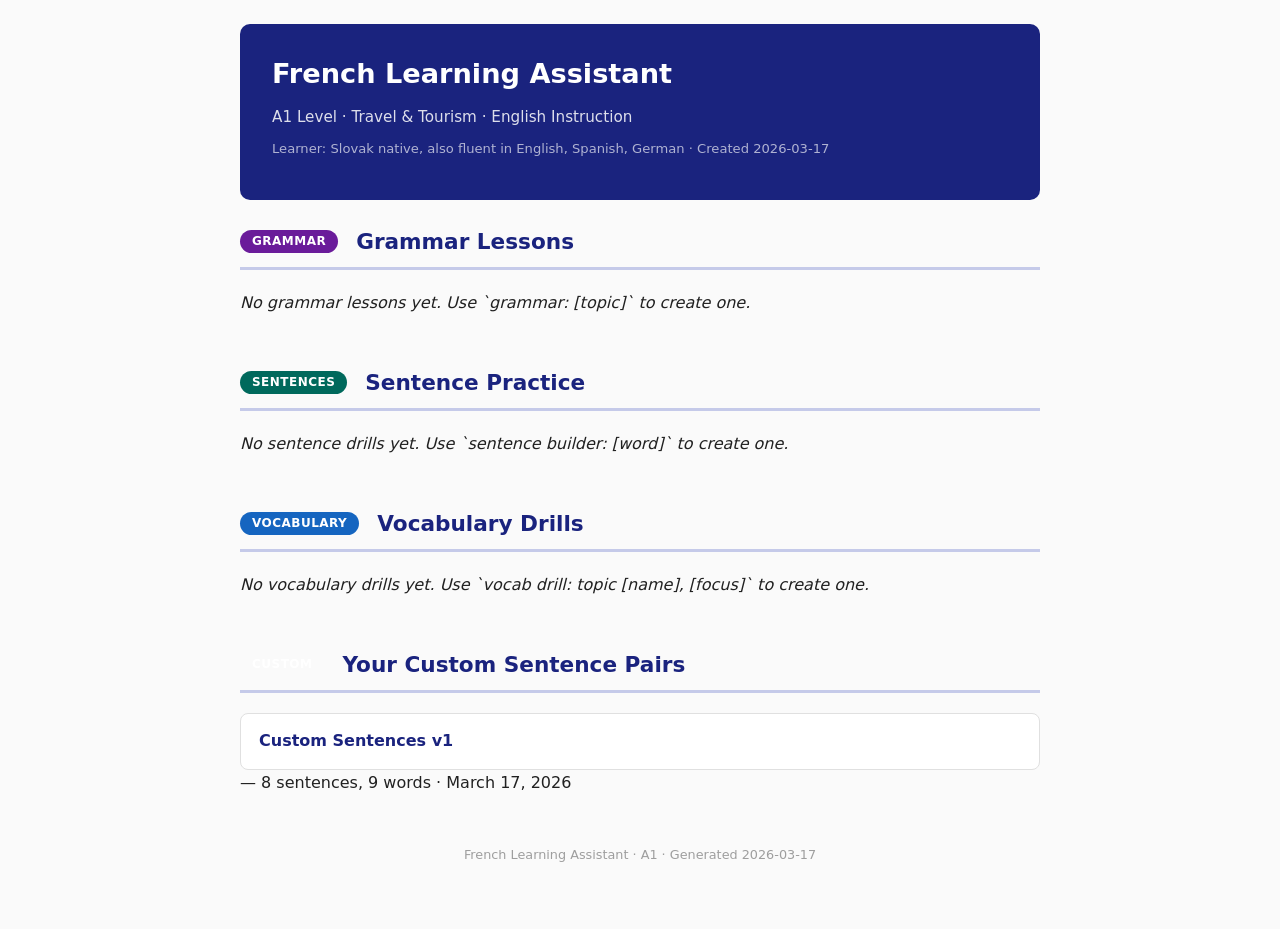
==== french-learning-assistant/index.html @ de3c2f41 "Initial commit" ====
<!DOCTYPE html>
<html lang="fr">
<head>
  <meta charset="UTF-8">
  <meta name="viewport" content="width=device-width, initial-scale=1.0">
  <title>French Learning Assistant — A1</title>
  <link rel="stylesheet" href="../../styles.css">
</head>
<body>
<div class="container">
  <header>
    <h1>French Learning Assistant</h1>
    <p class="focus">A1 Level · Travel & Tourism · English Instruction</p>
    <p class="meta">Learner: Slovak native, also fluent in English, Spanish, German · Created 2026-03-17</p>
  </header>

  <section id="grammar">
    <h2><span class="section-badge badge-grammar">Grammar</span>Grammar Lessons</h2>
    <ul class="file-list">
      <li><em>No grammar lessons yet. Use `grammar: [topic]` to create one.</em></li>
    </ul>
  </section>

  <section id="sentences">
    <h2><span class="section-badge badge-sentences">Sentences</span>Sentence Practice</h2>
    <ul class="file-list">
      <li><em>No sentence drills yet. Use `sentence builder: [word]` to create one.</em></li>
    </ul>
  </section>

  <section id="vocabulary">
    <h2><span class="section-badge badge-vocabulary">Vocabulary</span>Vocabulary Drills</h2>
    <ul class="file-list">
      <li><em>No vocabulary drills yet. Use `vocab drill: topic [name], [focus]` to create one.</em></li>
    </ul>
  </section>

  <section id="custom-sentences">
    <h2><span class="section-badge badge-custom">Custom</span>Your Custom Sentence Pairs</h2>
    <ul class="file-list">
      <li><a href="data/custom-sentences-html/custom-sentences-v1.html">Custom Sentences v1</a> — 8 sentences, 9 words · March 17, 2026</li>
    </ul>
  </section>

  <footer>French Learning Assistant · A1 · Generated 2026-03-17</footer>
</div>
</body>
</html>
---- styles.css ----
/* ════════════════════════════════════════════════════════════
   Multi-Language Learning Platform — Shared Stylesheet
   Used by all language assistant subfolders
   ════════════════════════════════════════════════════════════ */

/* ── RESET & BASE ── */
*, *::before, *::after { box-sizing: border-box; margin: 0; padding: 0; }
body {
  font-family: system-ui, Arial, sans-serif;
  font-size: 16px; line-height: 1.65;
  color: #212121; background: #fafafa;
  padding: 24px 16px 64px;
}
.container { max-width: 800px; margin: 0 auto; }

/* ── HEADER ── */
header {
  background: #1a237e; color: #fff;
  border-radius: 10px; padding: 28px 32px; margin-bottom: 24px;
}
header h1 { font-size: 1.7rem; font-weight: 700; margin-bottom: 8px; }
header .focus { font-size: 0.95rem; opacity: 0.85; margin-bottom: 8px; }
header .meta { font-size: 0.82rem; opacity: 0.65; margin-top: 6px; }

/* ── NAV — sentence/index style (pill links) ── */
nav { display: flex; flex-wrap: wrap; gap: 10px; margin-bottom: 32px; }
nav a {
  background: #e8eaf6; color: #1a237e;
  text-decoration: none; padding: 8px 18px;
  border-radius: 24px; font-weight: 600; font-size: 0.9rem;
}
nav a:hover { background: #c5cae9; }

/* ── NAV — grammar style (block nav) ── */
nav.block-nav {
  display: block;
  background: #fff; border: 1px solid #e0e0e0;
  border-radius: 8px; padding: 12px 16px;
  margin-bottom: 24px;
}
nav.block-nav a {
  background: none; border-radius: 0; padding: 0;
  margin-right: 20px; font-size: 0.92rem;
  color: #1a237e; text-decoration: none; font-weight: 600;
}
nav.block-nav a:hover { text-decoration: underline; background: none; }

/* ── BADGES ── */
.badge, .level-badge {
  display: inline-block; padding: 2px 10px; border-radius: 12px;
  font-size: 0.72rem; font-weight: 700; letter-spacing: .04em;
  text-transform: uppercase; color: #fff; margin-right: 4px;
}
.badge-simple  { background: #2e7d32; }
.badge-medium  { background: #f57c00; }
.badge-complex { background: #c62828; }
.badge-type    { background: #37474f; }
.badge-fill_in_blank   { background: #1565c0; }
.badge-multiple_choice { background: #6a1b9a; }
.badge-translation     { background: #00695c; }
.badge-error_correction { background: #4e342e; }
.section-badge {
  display: inline-block; padding: 2px 12px; border-radius: 12px;
  font-size: 0.75rem; font-weight: 700; letter-spacing: .04em;
  text-transform: uppercase; color: #fff; margin-right: 8px; vertical-align: middle;
}
.badge-grammar   { background: #6a1b9a; }
.badge-sentences { background: #00695c; }
.badge-vocabulary { background: #1565c0; }

/* ── FOOTER ── */
footer { text-align: center; font-size: 0.8rem; color: #9e9e9e; margin-top: 48px; }

/* ════════════════════
   SENTENCES-SPECIFIC
   ════════════════════ */

/* SECTIONS */
section { margin-bottom: 48px; }
section > h2 {
  font-size: 1.35rem; font-weight: 700; color: #1a237e;
  border-bottom: 3px solid #c5cae9; padding-bottom: 8px; margin-bottom: 20px;
  display: flex; align-items: center; gap: 10px;
}

/* SENTENCE CARDS */
.sentence-card {
  background: #fff; border: 1px solid #e0e0e0;
  border-radius: 8px; padding: 16px 20px; margin-bottom: 12px;
}
.card-header { display: flex; align-items: center; gap: 8px; margin-bottom: 10px; }
.card-num { font-weight: 700; font-size: 1rem; color: #333; }
.sentence-german { font-size: 1.1rem; font-weight: 700; color: #1a237e; margin-bottom: 4px; }
.sentence-english { color: #555; font-size: 0.95rem; margin-bottom: 6px; }
.sentence-note { font-size: 0.85rem; color: #5c6bc0; font-style: italic; }

/* INDEX FILE LIST */
.file-list { list-style: none; display: flex; flex-direction: column; gap: 10px; }
.file-list li a {
  display: flex; align-items: center; justify-content: space-between; gap: 12px;
  background: #fff; border: 1px solid #e0e0e0; border-radius: 8px;
  padding: 14px 18px; text-decoration: none; color: #1a237e;
  font-weight: 600; font-size: 1rem;
}
.file-list li a:hover { background: #e8eaf6; border-color: #9fa8da; }
.file-list li a .label { flex: 1; }
.file-list li a .meta-inline { font-size: 0.82rem; color: #666; }
.file-list li a .date { font-size: 0.78rem; font-weight: 400; color: #888; white-space: nowrap; }

/* ════════════════════
   GRAMMAR-SPECIFIC
   ════════════════════ */

/* GRAMMAR SECTIONS */
.grammar-page section {
  background: #fff; border: 1px solid #e0e0e0;
  border-radius: 8px; padding: 24px; margin-bottom: 24px;
}
.grammar-page section h2 {
  font-size: 1.25rem; color: #1a237e;
  border-bottom: 2px solid #e8eaf6; padding-bottom: 10px; margin-bottom: 16px;
  display: block;
}
.grammar-page section h3 { font-size: 1.05rem; color: #37474f; margin: 20px 0 8px; }
p { margin-bottom: 12px; }
strong { color: #1a237e; }

table { width: 100%; border-collapse: collapse; margin: 12px 0; font-size: 0.92rem; }
th { background: #e8eaf6; color: #1a237e; text-align: left; padding: 8px 10px; border: 1px solid #c5cae9; }
td { padding: 7px 10px; border: 1px solid #e0e0e0; }
tr:nth-child(even) td { background: #f5f5f5; }

.example-group { margin-bottom: 20px; }
.example-group h3 { font-size: 1rem; font-weight: 700; margin-bottom: 10px; display: flex; align-items: center; gap: 8px; }
.example-item { margin-bottom: 14px; padding: 12px 14px; border-left: 4px solid #e0e0e0; background: #fafafa; border-radius: 0 6px 6px 0; }
.example-item.simple { border-left-color: #2e7d32; }
.example-item.medium { border-left-color: #f57c00; }
.example-item.complex { border-left-color: #c62828; }
.example-german { font-size: 1.05rem; font-weight: 700; color: #1a237e; margin-bottom: 3px; }
.example-english { color: #555; margin-bottom: 4px; }
.example-english::before { content: "→ "; color: #999; }
.example-note { font-size: 0.82rem; color: #777; font-style: italic; }
.example-note::before { content: "Note: "; font-style: normal; font-weight: 600; color: #1565c0; }

.exercise-item { margin-bottom: 16px; padding: 14px 16px; background: #f5f5f5; border-radius: 8px; }
.exercise-header { display: flex; align-items: center; gap: 8px; margin-bottom: 8px; flex-wrap: wrap; }
.exercise-num { font-weight: 700; color: #37474f; }
.exercise-prompt { font-size: 1rem; margin-top: 4px; }
.exercise-options { margin-top: 8px; list-style: none; }
.exercise-options li { margin: 3px 0; color: #37474f; padding-left: 6px; }

.solutions-section { background: #fffde7; border: 1px solid #f9a825; }
.solutions-section h2 { color: #e65100; border-bottom-color: #ffe082; }
.solution-item { margin-bottom: 14px; padding: 12px 14px; background: white; border-radius: 6px; border: 1px solid #ffe082; }
.solution-answer { font-weight: 700; color: #1b5e20; margin-bottom: 4px; }
.solution-answer::before { content: "Answer: "; color: #37474f; font-weight: 400; }
.solution-explanation { font-size: 0.88rem; color: #555; }

.transfer-notes { background: #e8f5e9; border: 1px solid #a5d6a7; border-radius: 8px; padding: 18px 20px; margin-bottom: 20px; }
.transfer-notes h3 { color: #2e7d32; margin-bottom: 10px; }
.transfer-notes ul { padding-left: 18px; }
.transfer-notes li { margin-bottom: 8px; font-size: 0.92rem; }

.key-takeaway { background: #e3f2fd; border: 1px solid #90caf9; border-radius: 8px; padding: 16px 20px; }
.key-takeaway h3 { color: #0d47a1; margin-bottom: 8px; }
.key-takeaway p { color: #1565c0; font-weight: 600; margin: 0; }

code { background: #e8eaf6; padding: 1px 6px; border-radius: 4px; font-family: monospace; font-size: 0.9em; color: #1a237e; }

/* GENDER GRID — der_die_das page / language-specific gender pages */
.gender-grid { display: grid; grid-template-columns: 1fr 1fr 1fr; gap: 16px; margin-top: 12px; }
@media (max-width: 600px) { .gender-grid { grid-template-columns: 1fr; } }
.gender-box { border-radius: 8px; padding: 14px 16px; }
.gender-box.masc { background: #e3f2fd; border-left: 4px solid #1565c0; }
.gender-box.fem  { background: #fce4ec; border-left: 4px solid #c62828; }
.gender-box.neut { background: #e8f5e9; border-left: 4px solid #2e7d32; }
.gender-box h4 { font-size: 1rem; font-weight: 700; margin-bottom: 8px; }
.gender-box.masc h4 { color: #0d47a1; }
.gender-box.fem  h4 { color: #b71c1c; }
.gender-box.neut h4 { color: #1b5e20; }
.gender-box ul { list-style: none; font-size: 0.85rem; }
.gender-box ul li { padding: 2px 0; border-bottom: 1px solid rgba(0,0,0,0.06); }
.gender-box ul li:last-child { border: none; }
.noun-en { color: #757575; font-size: 0.8rem; }

/* PATTERN TAGS — gender/noun pages */
.pattern-tag { display: inline-block; font-size: 0.72rem; font-weight: 700; padding: 1px 7px; border-radius: 10px; margin-left: 4px; vertical-align: middle; }
.ptag-m { background: #bbdefb; color: #0d47a1; }
.ptag-f { background: #fce4ec; color: #b71c1c; }
.ptag-n { background: #c8e6c9; color: #1b5e20; }

/* CHANGED ENDING HIGHLIGHT — case/form comparison pages */
.changed { color: #c62828; font-weight: 700; }

/* VOCAB DRILL — verb conjugation card */
.verb-card { background: #fff; border: 1px solid #e0e0e0; border-radius: 8px; padding: 16px 20px; margin-bottom: 16px; }
.verb-card h4 { font-size: 1.05rem; font-weight: 700; color: #1a237e; margin-bottom: 10px; }
.conj-table { width: 100%; border-collapse: collapse; font-size: 0.9rem; margin-bottom: 8px; }
.conj-table td { padding: 5px 10px; border: 1px solid #e0e0e0; }
.conj-table td:first-child { color: #757575; width: 40%; }
.conj-table tr.perfekt-row td { background: #e8f5e9; font-weight: 700; color: #1b5e20; }

/* VOCAB DRILL — adjective / other reference cards */
.vocab-card { background: #fff; border: 1px solid #e0e0e0; border-radius: 8px; padding: 12px 16px; margin-bottom: 10px; display: flex; align-items: baseline; gap: 10px; flex-wrap: wrap; }
.vocab-card .vc-german { font-size: 1.05rem; font-weight: 700; color: #1a237e; }
.vocab-card .vc-english { color: #555; font-size: 0.9rem; }
.vocab-card .vc-note { color: #777; font-size: 0.82rem; font-style: italic; }
.vocab-card .vc-antonym { color: #c62828; font-size: 0.82rem; }

/* VOCAB DRILL — word subtype badges */
.badge-adverb       { background: #0277bd; }
.badge-preposition  { background: #6a1b9a; }
.badge-pronoun      { background: #00695c; }
.badge-conjunction  { background: #4e342e; }
.badge-interjection { background: #ad1457; }
.badge-phrase       { background: #37474f; }

/* ════════════════════
   DARK MODE
   ════════════════════ */
@media (prefers-color-scheme: dark) {
  /* Base */
  body { background: #121212; color: #e0e0e0; }

  /* Nav */
  nav a { background: #283593; color: #c5cae9; }
  nav a:hover { background: #3949ab; }
  nav.block-nav { background: #1e1e1e; border-color: #333; }
  nav.block-nav a { color: #9fa8da; }

  /* Sentences */
  section > h2 { color: #7986cb; border-bottom-color: #3949ab; }
  .sentence-card { background: #1e1e1e; border-color: #333; }
  .card-num { color: #bdbdbd; }
  .sentence-german { color: #7986cb; }
  .sentence-english { color: #9e9e9e; }
  .sentence-note { color: #7986cb; }

  /* Index file list */
  .file-list li a { background: #1e1e1e; border-color: #333; color: #9fa8da; }
  .file-list li a:hover { background: #283593; border-color: #5c6bc0; }
  .file-list li a .date { color: #757575; }
  .file-list li a .meta-inline { color: #9e9e9e; }

  /* Grammar sections */
  .grammar-page section { background: #1e1e1e; border-color: #333; }
  .grammar-page section h2 { color: #7986cb; border-bottom-color: #3949ab; }
  .grammar-page section h3 { color: #90a4ae; }
  p { color: #e0e0e0; }
  strong { color: #9fa8da; }
  th { background: #283593; color: #c5cae9; border-color: #3949ab; }
  td { border-color: #333; }
  tr:nth-child(even) td { background: #252525; }
  .example-item { background: #262626; }
  .example-german { color: #7986cb; }
  .example-english { color: #9e9e9e; }
  .example-note { color: #aaa; }
  .exercise-item { background: #262626; }
  .exercise-num { color: #90a4ae; }
  .exercise-options li { color: #bdbdbd; }
  .solutions-section { background: #1a1400; border-color: #5d4037; }
  .solutions-section h2 { color: #ffb74d; border-bottom-color: #5d4037; }
  .solution-item { background: #1e1e1e; border-color: #5d4037; }
  .solution-answer { color: #81c784; }
  .solution-explanation { color: #9e9e9e; }
  .transfer-notes { background: #0a1f0d; border-color: #1b5e20; }
  .transfer-notes h3 { color: #81c784; }
  .key-takeaway { background: #0a1929; border-color: #0d47a1; }
  .key-takeaway h3 { color: #64b5f6; }
  .key-takeaway p { color: #90caf9; }
  code { background: #283593; color: #c5cae9; }
  footer { color: #616161; }

  /* Gender boxes */
  .gender-box.masc { background: #0d1f36; border-left-color: #1565c0; }
  .gender-box.fem  { background: #2a0e18; border-left-color: #c62828; }
  .gender-box.neut { background: #0a1f0d; border-left-color: #2e7d32; }
  .gender-box.masc h4 { color: #90caf9; }
  .gender-box.fem  h4 { color: #ef9a9a; }
  .gender-box.neut h4 { color: #a5d6a7; }
  .gender-box ul li { border-bottom-color: rgba(255,255,255,0.07); }
  .noun-en { color: #9e9e9e; }
  .ptag-m { background: #1a237e; color: #90caf9; }
  .ptag-f { background: #4a0e16; color: #ef9a9a; }
  .ptag-n { background: #1b5e20; color: #a5d6a7; }

  /* Changed ending highlight */
  .changed { color: #ff6b6b; }

  /* Vocab drill — verb cards */
  .verb-card { background: #1e1e1e; border-color: #333; }
  .verb-card h4 { color: #7986cb; }
  .conj-table td { border-color: #333; }
  .conj-table td:first-child { color: #9e9e9e; }
  .conj-table tr.perfekt-row td { background: #0a1f0d; color: #a5d6a7; }

  /* Vocab drill — vocab cards */
  .vocab-card { background: #1e1e1e; border-color: #333; }
  .vocab-card .vc-german { color: #7986cb; }
  .vocab-card .vc-english { color: #9e9e9e; }
  .vocab-card .vc-note { color: #aaa; }
  .vocab-card .vc-antonym { color: #ff6b6b; }
}
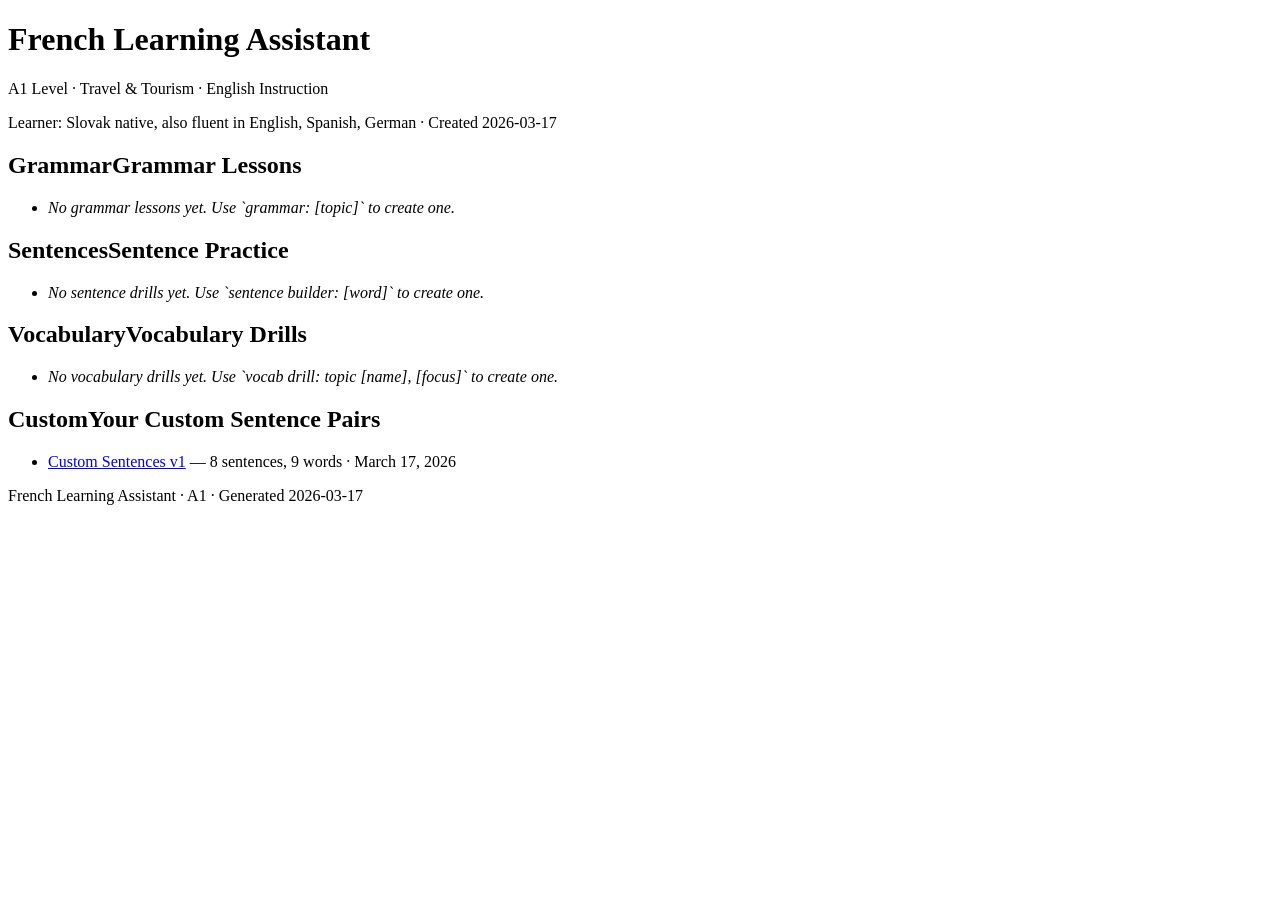
==== commit 5c7bb4a0: "Update html to match github pages constraint" ====
--- a/french-learning-assistant/index.html
+++ b/french-learning-assistant/index.html
@@ -4,7 +4,8 @@
   <meta charset="UTF-8">
   <meta name="viewport" content="width=device-width, initial-scale=1.0">
   <title>French Learning Assistant — A1</title>
-  <link rel="stylesheet" href="../../styles.css">
+  <base href="/language-learner-assistant/french-learning-assistant/">
+  <link rel="stylesheet" href="styles.css">
 </head>
 <body>
 <div class="container">
--- a/french-learning-assistant/styles.css
+++ b/french-learning-assistant/styles.css
@@ -0,0 +1,303 @@
+/* ════════════════════════════════════════════════════════════
+   Multi-Language Learning Platform — Shared Stylesheet
+   Used by all language assistant subfolders
+   ════════════════════════════════════════════════════════════ */
+
+/* ── RESET & BASE ── */
+*, *::before, *::after { box-sizing: border-box; margin: 0; padding: 0; }
+body {
+  font-family: system-ui, Arial, sans-serif;
+  font-size: 16px; line-height: 1.65;
+  color: #212121; background: #fafafa;
+  padding: 24px 16px 64px;
+}
+.container { max-width: 800px; margin: 0 auto; }
+
+/* ── HEADER ── */
+header {
+  background: #1a237e; color: #fff;
+  border-radius: 10px; padding: 28px 32px; margin-bottom: 24px;
+}
+header h1 { font-size: 1.7rem; font-weight: 700; margin-bottom: 8px; }
+header .focus { font-size: 0.95rem; opacity: 0.85; margin-bottom: 8px; }
+header .meta { font-size: 0.82rem; opacity: 0.65; margin-top: 6px; }
+
+/* ── NAV — sentence/index style (pill links) ── */
+nav { display: flex; flex-wrap: wrap; gap: 10px; margin-bottom: 32px; }
+nav a {
+  background: #e8eaf6; color: #1a237e;
+  text-decoration: none; padding: 8px 18px;
+  border-radius: 24px; font-weight: 600; font-size: 0.9rem;
+}
+nav a:hover { background: #c5cae9; }
+
+/* ── NAV — grammar style (block nav) ── */
+nav.block-nav {
+  display: block;
+  background: #fff; border: 1px solid #e0e0e0;
+  border-radius: 8px; padding: 12px 16px;
+  margin-bottom: 24px;
+}
+nav.block-nav a {
+  background: none; border-radius: 0; padding: 0;
+  margin-right: 20px; font-size: 0.92rem;
+  color: #1a237e; text-decoration: none; font-weight: 600;
+}
+nav.block-nav a:hover { text-decoration: underline; background: none; }
+
+/* ── BADGES ── */
+.badge, .level-badge {
+  display: inline-block; padding: 2px 10px; border-radius: 12px;
+  font-size: 0.72rem; font-weight: 700; letter-spacing: .04em;
+  text-transform: uppercase; color: #fff; margin-right: 4px;
+}
+.badge-simple  { background: #2e7d32; }
+.badge-medium  { background: #f57c00; }
+.badge-complex { background: #c62828; }
+.badge-type    { background: #37474f; }
+.badge-fill_in_blank   { background: #1565c0; }
+.badge-multiple_choice { background: #6a1b9a; }
+.badge-translation     { background: #00695c; }
+.badge-error_correction { background: #4e342e; }
+.section-badge {
+  display: inline-block; padding: 2px 12px; border-radius: 12px;
+  font-size: 0.75rem; font-weight: 700; letter-spacing: .04em;
+  text-transform: uppercase; color: #fff; margin-right: 8px; vertical-align: middle;
+}
+.badge-grammar   { background: #6a1b9a; }
+.badge-sentences { background: #00695c; }
+.badge-vocabulary { background: #1565c0; }
+
+/* ── FOOTER ── */
+footer { text-align: center; font-size: 0.8rem; color: #9e9e9e; margin-top: 48px; }
+
+/* ════════════════════
+   SENTENCES-SPECIFIC
+   ════════════════════ */
+
+/* SECTIONS */
+section { margin-bottom: 48px; }
+section > h2 {
+  font-size: 1.35rem; font-weight: 700; color: #1a237e;
+  border-bottom: 3px solid #c5cae9; padding-bottom: 8px; margin-bottom: 20px;
+  display: flex; align-items: center; gap: 10px;
+}
+
+/* SENTENCE CARDS */
+.sentence-card {
+  background: #fff; border: 1px solid #e0e0e0;
+  border-radius: 8px; padding: 16px 20px; margin-bottom: 12px;
+}
+.card-header { display: flex; align-items: center; gap: 8px; margin-bottom: 10px; }
+.card-num { font-weight: 700; font-size: 1rem; color: #333; }
+.sentence-german { font-size: 1.1rem; font-weight: 700; color: #1a237e; margin-bottom: 4px; }
+.sentence-english { color: #555; font-size: 0.95rem; margin-bottom: 6px; }
+.sentence-note { font-size: 0.85rem; color: #5c6bc0; font-style: italic; }
+
+/* INDEX FILE LIST */
+.file-list { list-style: none; display: flex; flex-direction: column; gap: 10px; }
+.file-list li a {
+  display: flex; align-items: center; justify-content: space-between; gap: 12px;
+  background: #fff; border: 1px solid #e0e0e0; border-radius: 8px;
+  padding: 14px 18px; text-decoration: none; color: #1a237e;
+  font-weight: 600; font-size: 1rem;
+}
+.file-list li a:hover { background: #e8eaf6; border-color: #9fa8da; }
+.file-list li a .label { flex: 1; }
+.file-list li a .meta-inline { font-size: 0.82rem; color: #666; }
+.file-list li a .date { font-size: 0.78rem; font-weight: 400; color: #888; white-space: nowrap; }
+
+/* ════════════════════
+   GRAMMAR-SPECIFIC
+   ════════════════════ */
+
+/* GRAMMAR SECTIONS */
+.grammar-page section {
+  background: #fff; border: 1px solid #e0e0e0;
+  border-radius: 8px; padding: 24px; margin-bottom: 24px;
+}
+.grammar-page section h2 {
+  font-size: 1.25rem; color: #1a237e;
+  border-bottom: 2px solid #e8eaf6; padding-bottom: 10px; margin-bottom: 16px;
+  display: block;
+}
+.grammar-page section h3 { font-size: 1.05rem; color: #37474f; margin: 20px 0 8px; }
+p { margin-bottom: 12px; }
+strong { color: #1a237e; }
+
+table { width: 100%; border-collapse: collapse; margin: 12px 0; font-size: 0.92rem; }
+th { background: #e8eaf6; color: #1a237e; text-align: left; padding: 8px 10px; border: 1px solid #c5cae9; }
+td { padding: 7px 10px; border: 1px solid #e0e0e0; }
+tr:nth-child(even) td { background: #f5f5f5; }
+
+.example-group { margin-bottom: 20px; }
+.example-group h3 { font-size: 1rem; font-weight: 700; margin-bottom: 10px; display: flex; align-items: center; gap: 8px; }
+.example-item { margin-bottom: 14px; padding: 12px 14px; border-left: 4px solid #e0e0e0; background: #fafafa; border-radius: 0 6px 6px 0; }
+.example-item.simple { border-left-color: #2e7d32; }
+.example-item.medium { border-left-color: #f57c00; }
+.example-item.complex { border-left-color: #c62828; }
+.example-german { font-size: 1.05rem; font-weight: 700; color: #1a237e; margin-bottom: 3px; }
+.example-english { color: #555; margin-bottom: 4px; }
+.example-english::before { content: "→ "; color: #999; }
+.example-note { font-size: 0.82rem; color: #777; font-style: italic; }
+.example-note::before { content: "Note: "; font-style: normal; font-weight: 600; color: #1565c0; }
+
+.exercise-item { margin-bottom: 16px; padding: 14px 16px; background: #f5f5f5; border-radius: 8px; }
+.exercise-header { display: flex; align-items: center; gap: 8px; margin-bottom: 8px; flex-wrap: wrap; }
+.exercise-num { font-weight: 700; color: #37474f; }
+.exercise-prompt { font-size: 1rem; margin-top: 4px; }
+.exercise-options { margin-top: 8px; list-style: none; }
+.exercise-options li { margin: 3px 0; color: #37474f; padding-left: 6px; }
+
+.solutions-section { background: #fffde7; border: 1px solid #f9a825; }
+.solutions-section h2 { color: #e65100; border-bottom-color: #ffe082; }
+.solution-item { margin-bottom: 14px; padding: 12px 14px; background: white; border-radius: 6px; border: 1px solid #ffe082; }
+.solution-answer { font-weight: 700; color: #1b5e20; margin-bottom: 4px; }
+.solution-answer::before { content: "Answer: "; color: #37474f; font-weight: 400; }
+.solution-explanation { font-size: 0.88rem; color: #555; }
+
+.transfer-notes { background: #e8f5e9; border: 1px solid #a5d6a7; border-radius: 8px; padding: 18px 20px; margin-bottom: 20px; }
+.transfer-notes h3 { color: #2e7d32; margin-bottom: 10px; }
+.transfer-notes ul { padding-left: 18px; }
+.transfer-notes li { margin-bottom: 8px; font-size: 0.92rem; }
+
+.key-takeaway { background: #e3f2fd; border: 1px solid #90caf9; border-radius: 8px; padding: 16px 20px; }
+.key-takeaway h3 { color: #0d47a1; margin-bottom: 8px; }
+.key-takeaway p { color: #1565c0; font-weight: 600; margin: 0; }
+
+code { background: #e8eaf6; padding: 1px 6px; border-radius: 4px; font-family: monospace; font-size: 0.9em; color: #1a237e; }
+
+/* GENDER GRID — der_die_das page / language-specific gender pages */
+.gender-grid { display: grid; grid-template-columns: 1fr 1fr 1fr; gap: 16px; margin-top: 12px; }
+@media (max-width: 600px) { .gender-grid { grid-template-columns: 1fr; } }
+.gender-box { border-radius: 8px; padding: 14px 16px; }
+.gender-box.masc { background: #e3f2fd; border-left: 4px solid #1565c0; }
+.gender-box.fem  { background: #fce4ec; border-left: 4px solid #c62828; }
+.gender-box.neut { background: #e8f5e9; border-left: 4px solid #2e7d32; }
+.gender-box h4 { font-size: 1rem; font-weight: 700; margin-bottom: 8px; }
+.gender-box.masc h4 { color: #0d47a1; }
+.gender-box.fem  h4 { color: #b71c1c; }
+.gender-box.neut h4 { color: #1b5e20; }
+.gender-box ul { list-style: none; font-size: 0.85rem; }
+.gender-box ul li { padding: 2px 0; border-bottom: 1px solid rgba(0,0,0,0.06); }
+.gender-box ul li:last-child { border: none; }
+.noun-en { color: #757575; font-size: 0.8rem; }
+
+/* PATTERN TAGS — gender/noun pages */
+.pattern-tag { display: inline-block; font-size: 0.72rem; font-weight: 700; padding: 1px 7px; border-radius: 10px; margin-left: 4px; vertical-align: middle; }
+.ptag-m { background: #bbdefb; color: #0d47a1; }
+.ptag-f { background: #fce4ec; color: #b71c1c; }
+.ptag-n { background: #c8e6c9; color: #1b5e20; }
+
+/* CHANGED ENDING HIGHLIGHT — case/form comparison pages */
+.changed { color: #c62828; font-weight: 700; }
+
+/* VOCAB DRILL — verb conjugation card */
+.verb-card { background: #fff; border: 1px solid #e0e0e0; border-radius: 8px; padding: 16px 20px; margin-bottom: 16px; }
+.verb-card h4 { font-size: 1.05rem; font-weight: 700; color: #1a237e; margin-bottom: 10px; }
+.conj-table { width: 100%; border-collapse: collapse; font-size: 0.9rem; margin-bottom: 8px; }
+.conj-table td { padding: 5px 10px; border: 1px solid #e0e0e0; }
+.conj-table td:first-child { color: #757575; width: 40%; }
+.conj-table tr.perfekt-row td { background: #e8f5e9; font-weight: 700; color: #1b5e20; }
+
+/* VOCAB DRILL — adjective / other reference cards */
+.vocab-card { background: #fff; border: 1px solid #e0e0e0; border-radius: 8px; padding: 12px 16px; margin-bottom: 10px; display: flex; align-items: baseline; gap: 10px; flex-wrap: wrap; }
+.vocab-card .vc-german { font-size: 1.05rem; font-weight: 700; color: #1a237e; }
+.vocab-card .vc-english { color: #555; font-size: 0.9rem; }
+.vocab-card .vc-note { color: #777; font-size: 0.82rem; font-style: italic; }
+.vocab-card .vc-antonym { color: #c62828; font-size: 0.82rem; }
+
+/* VOCAB DRILL — word subtype badges */
+.badge-adverb       { background: #0277bd; }
+.badge-preposition  { background: #6a1b9a; }
+.badge-pronoun      { background: #00695c; }
+.badge-conjunction  { background: #4e342e; }
+.badge-interjection { background: #ad1457; }
+.badge-phrase       { background: #37474f; }
+
+/* ════════════════════
+   DARK MODE
+   ════════════════════ */
+@media (prefers-color-scheme: dark) {
+  /* Base */
+  body { background: #121212; color: #e0e0e0; }
+
+  /* Nav */
+  nav a { background: #283593; color: #c5cae9; }
+  nav a:hover { background: #3949ab; }
+  nav.block-nav { background: #1e1e1e; border-color: #333; }
+  nav.block-nav a { color: #9fa8da; }
+
+  /* Sentences */
+  section > h2 { color: #7986cb; border-bottom-color: #3949ab; }
+  .sentence-card { background: #1e1e1e; border-color: #333; }
+  .card-num { color: #bdbdbd; }
+  .sentence-german { color: #7986cb; }
+  .sentence-english { color: #9e9e9e; }
+  .sentence-note { color: #7986cb; }
+
+  /* Index file list */
+  .file-list li a { background: #1e1e1e; border-color: #333; color: #9fa8da; }
+  .file-list li a:hover { background: #283593; border-color: #5c6bc0; }
+  .file-list li a .date { color: #757575; }
+  .file-list li a .meta-inline { color: #9e9e9e; }
+
+  /* Grammar sections */
+  .grammar-page section { background: #1e1e1e; border-color: #333; }
+  .grammar-page section h2 { color: #7986cb; border-bottom-color: #3949ab; }
+  .grammar-page section h3 { color: #90a4ae; }
+  p { color: #e0e0e0; }
+  strong { color: #9fa8da; }
+  th { background: #283593; color: #c5cae9; border-color: #3949ab; }
+  td { border-color: #333; }
+  tr:nth-child(even) td { background: #252525; }
+  .example-item { background: #262626; }
+  .example-german { color: #7986cb; }
+  .example-english { color: #9e9e9e; }
+  .example-note { color: #aaa; }
+  .exercise-item { background: #262626; }
+  .exercise-num { color: #90a4ae; }
+  .exercise-options li { color: #bdbdbd; }
+  .solutions-section { background: #1a1400; border-color: #5d4037; }
+  .solutions-section h2 { color: #ffb74d; border-bottom-color: #5d4037; }
+  .solution-item { background: #1e1e1e; border-color: #5d4037; }
+  .solution-answer { color: #81c784; }
+  .solution-explanation { color: #9e9e9e; }
+  .transfer-notes { background: #0a1f0d; border-color: #1b5e20; }
+  .transfer-notes h3 { color: #81c784; }
+  .key-takeaway { background: #0a1929; border-color: #0d47a1; }
+  .key-takeaway h3 { color: #64b5f6; }
+  .key-takeaway p { color: #90caf9; }
+  code { background: #283593; color: #c5cae9; }
+  footer { color: #616161; }
+
+  /* Gender boxes */
+  .gender-box.masc { background: #0d1f36; border-left-color: #1565c0; }
+  .gender-box.fem  { background: #2a0e18; border-left-color: #c62828; }
+  .gender-box.neut { background: #0a1f0d; border-left-color: #2e7d32; }
+  .gender-box.masc h4 { color: #90caf9; }
+  .gender-box.fem  h4 { color: #ef9a9a; }
+  .gender-box.neut h4 { color: #a5d6a7; }
+  .gender-box ul li { border-bottom-color: rgba(255,255,255,0.07); }
+  .noun-en { color: #9e9e9e; }
+  .ptag-m { background: #1a237e; color: #90caf9; }
+  .ptag-f { background: #4a0e16; color: #ef9a9a; }
+  .ptag-n { background: #1b5e20; color: #a5d6a7; }
+
+  /* Changed ending highlight */
+  .changed { color: #ff6b6b; }
+
+  /* Vocab drill — verb cards */
+  .verb-card { background: #1e1e1e; border-color: #333; }
+  .verb-card h4 { color: #7986cb; }
+  .conj-table td { border-color: #333; }
+  .conj-table td:first-child { color: #9e9e9e; }
+  .conj-table tr.perfekt-row td { background: #0a1f0d; color: #a5d6a7; }
+
+  /* Vocab drill — vocab cards */
+  .vocab-card { background: #1e1e1e; border-color: #333; }
+  .vocab-card .vc-german { color: #7986cb; }
+  .vocab-card .vc-english { color: #9e9e9e; }
+  .vocab-card .vc-note { color: #aaa; }
+  .vocab-card .vc-antonym { color: #ff6b6b; }
+}
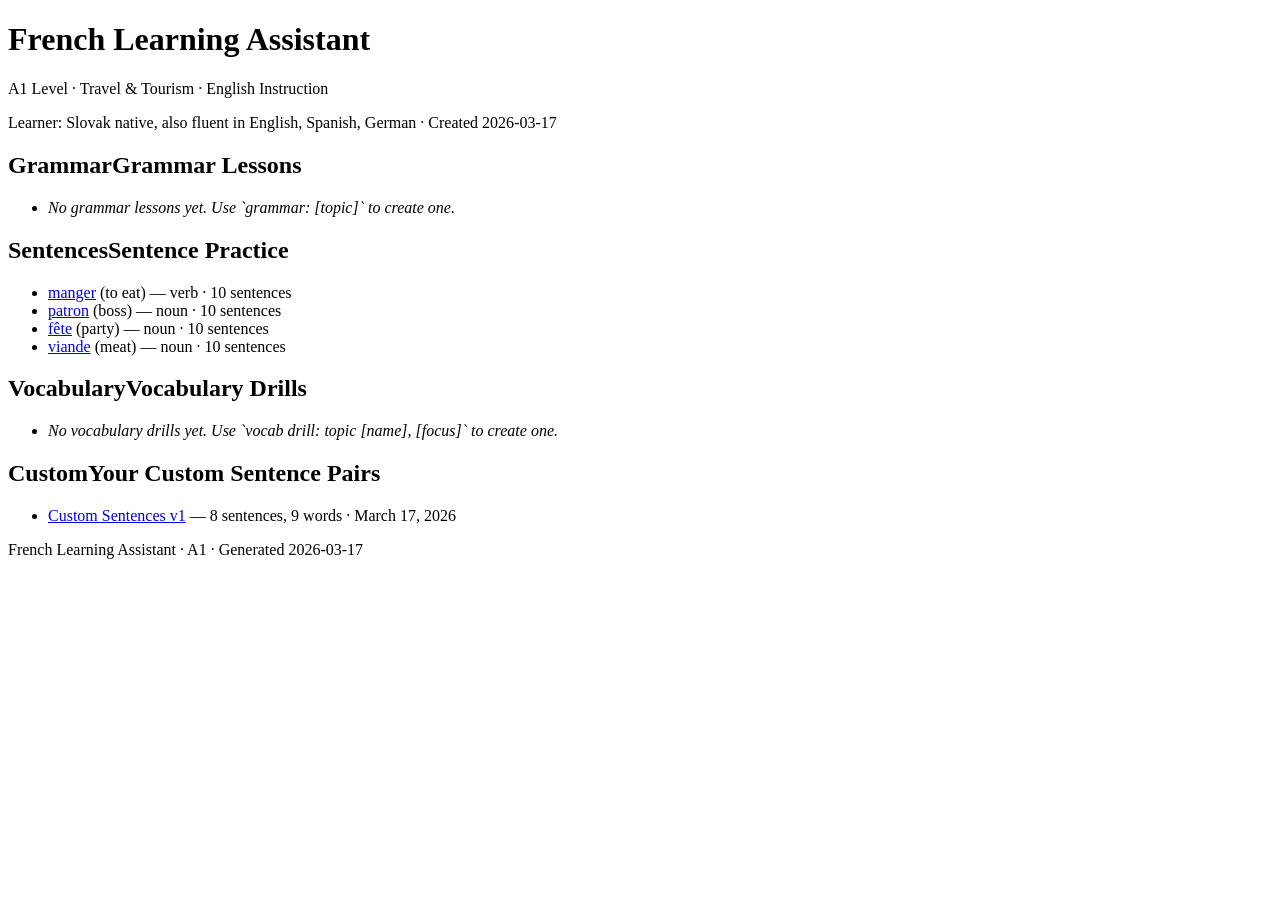
==== commit 17287e95: "Add words to index.html" ====
--- a/french-learning-assistant/index.html
+++ b/french-learning-assistant/index.html
@@ -25,7 +25,10 @@
   <section id="sentences">
     <h2><span class="section-badge badge-sentences">Sentences</span>Sentence Practice</h2>
     <ul class="file-list">
-      <li><em>No sentence drills yet. Use `sentence builder: [word]` to create one.</em></li>
+      <li><a href="data/sentences-html/manger.html">manger</a> (to eat) — verb · 10 sentences</li>
+      <li><a href="data/sentences-html/patron.html">patron</a> (boss) — noun · 10 sentences</li>
+      <li><a href="data/sentences-html/fete.html">fête</a> (party) — noun · 10 sentences</li>
+      <li><a href="data/sentences-html/viande.html">viande</a> (meat) — noun · 10 sentences</li>
     </ul>
   </section>
 
